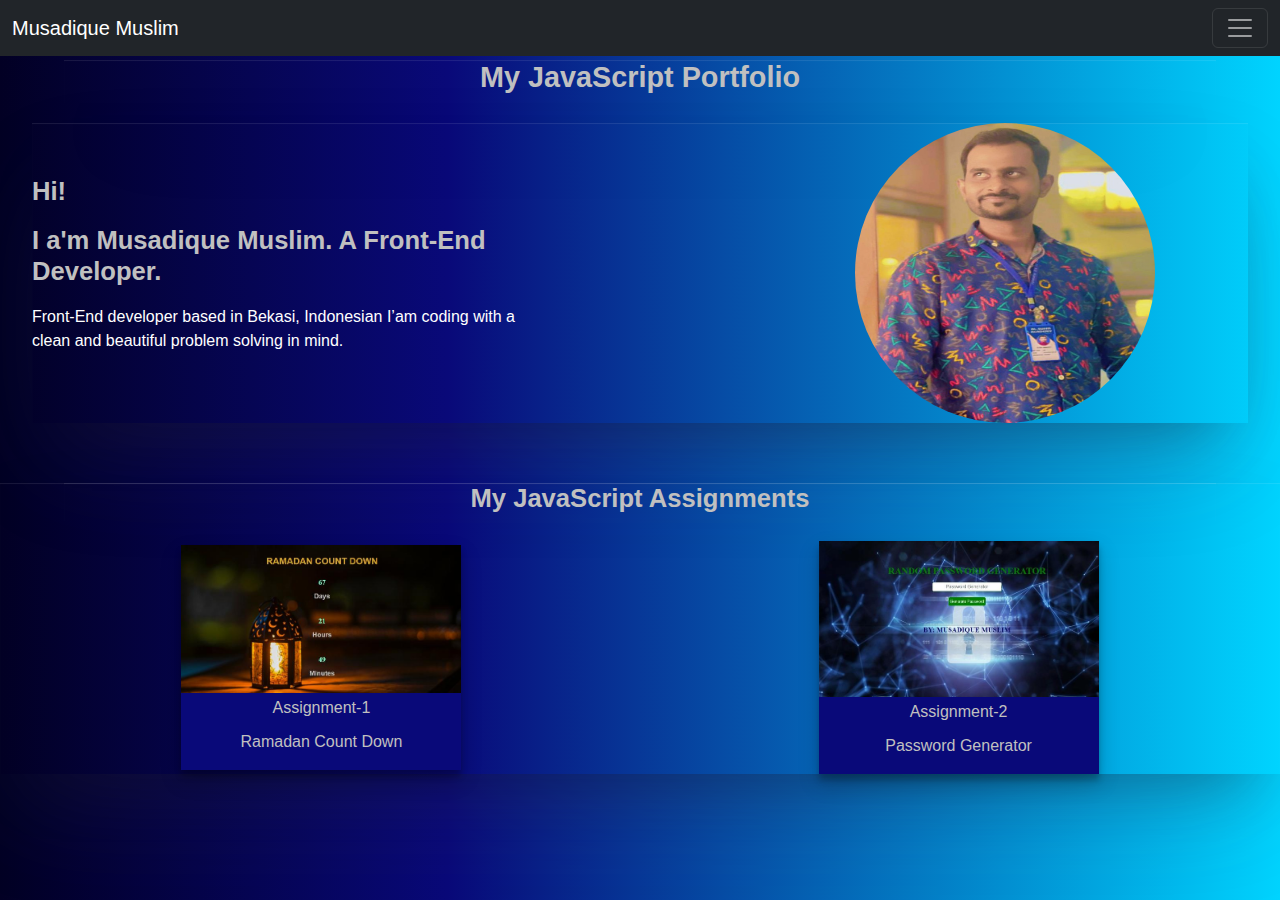
==== index.html @ c7098f0d "Initial commit" ====
<!DOCTYPE html>
<html lang="en">
<head>
    <meta charset="UTF-8">
    <meta name="viewport" content="width=device-width, initial-scale=1.0">
    <title>Js-Portfolio</title>
    <link rel="stylesheet" href="https://cdn.jsdelivr.net/npm/bootstrap@5.3.2/dist/css/bootstrap.min.css">
    <link rel="stylesheet" href="https://cdnjs.cloudflare.com/ajax/libs/font-awesome/6.5.1/css/all.min.css">
    <link rel="stylesheet" href="style.css">
</head>
<body>
    
    <nav class="navbar navbar-dark bg-dark fixed-top">
        <div class="container-fluid">
          <a class="navbar-brand" href="#">Musadique Muslim</a>
          <button class="navbar-toggler" type="button" data-bs-toggle="offcanvas" data-bs-target="#offcanvasDarkNavbar" aria-controls="offcanvasDarkNavbar" aria-label="Toggle navigation">
            <span class="navbar-toggler-icon"></span>
          </button>
          <div class="offcanvas offcanvas-end text-bg-dark" tabindex="-1" id="offcanvasDarkNavbar" aria-labelledby="offcanvasDarkNavbarLabel">
            <div class="offcanvas-header">
              <h5 class="offcanvas-title" id="offcanvasDarkNavbarLabel">My Portfolio</h5>
              <button type="button" class="btn-close btn-close-white" data-bs-dismiss="offcanvas" aria-label="Close"></button>
            </div>
            <div class="offcanvas-body">
              <ul class="navbar-nav justify-content-end flex-grow-1 pe-3">
                <li class="nav-item">
                  <a class="nav-link" aria-current="page" href="#">Html</a>
                </li>
                <li class="nav-item">
                  <a class="nav-link" href="#">Css</a>
                </li>
                <li class="nav-item">
                    <a class="nav-link active" href="index.html">JavaScript</a>
                </li>
                
            </div>
          </div>
        </div>
      </nav>


     <section class="hero">
    <div class="header"><h4>My JavaScript Portfolio</h4></div>
    <div class="content">
    <div class="my-intro">
    <div class="hi"><h2>Hi!</h2></div>
    <div class="hi-2"><h2>I a'm Musadique Muslim. A Front-End Developer.</h2></div>
     <div class="assignment"><p>Front-End developer based in Bekasi, Indonesian I’am coding with a clean and beautiful problem solving in mind.</p></div>
    </div>


    <div class="my-img"><img class="pic" src="images/pr.jpeg" alt=""></div>


    </div>

     </section>



     <section class="assignment-1">

     <div class="header"><h2>My JavaScript Assignments</h2></div>
 
     <div class="assignment-cards">

     <a href="https://musadiquemuslim1997.github.io/Ramzan-kareem/" target="_blank"><div class="assign-card-1">
     <div class="card-img"><img class="photo" src="images/ram.jpeg" alt=""></div>
     <div class="para-head"><h4>Assignment-1</h4></div>
     <div class="para"><p>Ramadan Count Down</p></div>

     </div></a>
     <a href="https://musadiquemuslim1997.github.io/Passwords-Generator/"target="_blank"><div class="assign-card-1">
      <div class="card-img"><img class="photo" src="images/pass.jpeg" alt=""></div>
      <div class="para-head"><h4>Assignment-2</h4></div>
      <div class="para"><p>Password Generator</p></div>
 
      </div></a>

     </div>


     </section>



    <script src="https://cdn.jsdelivr.net/npm/bootstrap@5.3.2/dist/js/bootstrap.bundle.min.js"></script>
    <script src="https://cdn.jsdelivr.net/npm/@popperjs/core@2.11.8/dist/umd/popper.min.js" integrity="sha384-I7E8VVD/ismYTF4hNIPjVp/Zjvgyol6VFvRkX/vR+Vc4jQkC+hVqc2pM8ODewa9r" crossorigin="anonymous"></script>
    <script src="https://cdn.jsdelivr.net/npm/bootstrap@5.3.2/dist/js/bootstrap.min.js" integrity="sha384-BBtl+eGJRgqQAUMxJ7pMwbEyER4l1g+O15P+16Ep7Q9Q+zqX6gSbd85u4mG4QzX+" crossorigin="anonymous"></script>
</body>
</html>
---- style.css ----
*{
    font-family: sans-serif;
}


body{
    background: linear-gradient(90deg, rgba(2,0,36,1) 0%, rgba(9,9,121,1) 35%, rgba(0,212,255,1) 100%);
}

.hero{
    width: 100%;
    
    margin-top: 60px;
   gap: 20px;
    display: flex;
    align-items: center;
    justify-content: center;
    flex-wrap: wrap;
}
.header{
    width: 90%;
    box-shadow: rgba(255, 255, 255, 0.1) 0px 1px 1px 0px inset, rgba(50, 50, 93, 0.25) 0px 50px 100px -20px, rgba(0, 0, 0, 0.3) 0px 30px 60px -30px;
    display: flex;
    align-items: center;
    justify-content: center;
    text-align: center;
    
  
   

}
.header > h4{
    
    font-size: 1.8rem;
    font-weight: bolder;
    color: silver;
}

.content{
    width: 95%;
    box-shadow: rgba(255, 255, 255, 0.1) 0px 1px 1px 0px inset, rgba(50, 50, 93, 0.25) 0px 50px 100px -20px, rgba(0, 0, 0, 0.3) 0px 30px 60px -30px;
    display: flex;
    
    align-items: center;
    justify-content: space-between;
   
   
    gap: 20px;
}

.my-intro{
    width: 40%;
   
    display: flex;
    align-items: center;
    justify-content: center;
    flex-wrap: wrap;
    gap: 10px;
    
}
.my-img{
    width:40%;
   
   
    
    display: flex;
    object-fit: cover;
    align-items: center;
    justify-content: center;
   
    
}


.pic{
   
    width: 300px;
   height: 300px;
   border-radius:50% ;    
}
.hi{
    width: 100%;
    display: flex;
    align-items: center;
   
    
}
h2{
    font-size: 1.6rem;
    font-weight: bolder;
    color: silver;
}
.hi-2{
    width: 100%;
    display: flex;
    align-items: center;
}
.assignment{
    width: 100%;
    display: flex;
    align-items: center;
}
p{
    font-size: 1rem;
    color: white;
}
@media screen and (max-width:800px){
    .content{
        flex-direction:column-reverse;
    }
    .my-intro{
        width: 90%;
        justify-content: center;
        text-align: center;
        margin-top: 20px;
    }
    .my-img{
        width: 90%;
       
    }
    .hi{
        justify-content: center;
    }
    .pic{
   
        width: 200px;
       height: 200px;
       border-radius:50% ;    
    }
}
.assignment-1{
    width: 100%;
    box-shadow: rgba(255, 255, 255, 0.1) 0px 1px 1px 0px inset, rgba(50, 50, 93, 0.25) 0px 50px 100px -20px, rgba(0, 0, 0, 0.3) 0px 30px 60px -30px;
    margin-top: 60px;
    display: flex;
    align-items: center;
    justify-content: center;
    flex-wrap: wrap;
    gap: 20px;
}
.assignment-cards{
    width: 98%;
    
    display: flex;
    align-items: center;
    justify-content: space-around;
    flex-wrap: wrap;
   gap: 20px;
    /* background-color: beige; */

}

.assign-card-1{
    width: 280px;
    
    display: flex;
    align-items: center;
    justify-content: center;
    flex-wrap: wrap;
   background-color: rgba(9,9,121,1);
    
    
    gap: 5px;
    box-shadow: rgba(0, 0, 0, 0.19) 0px 10px 20px, rgba(0, 0, 0, 0.23) 0px 6px 6px;
}
.card-img{
    width: 100%;
    
    display: flex;
    align-items: center;
    justify-content: center;
    
   
    object-fit: cover;
}

.card-img > img{
    width: 100%;
    
}
.para-head{
    width: 100%;
    display: flex;
    align-items: center;
    justify-content: center;
    
}
.para-head > h4{
    font-size: 1rem;
    color: silver;
}
.para{
    width: 100%;
    display: flex;
    align-items: center;
    justify-content: center;
}

.para > p{
    font-size: 1rem;
    color: silver;
}
a{
    text-decoration: none;
}
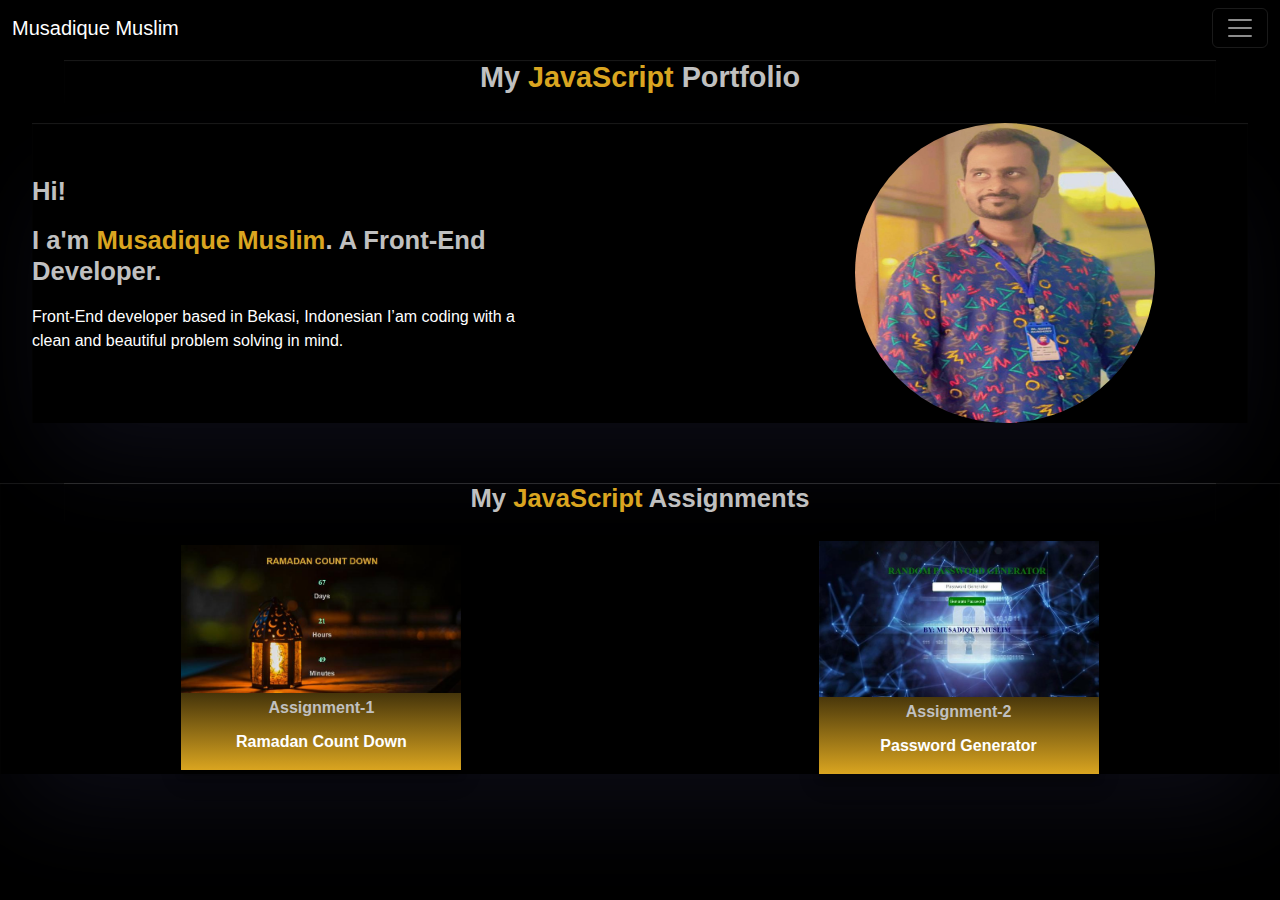
==== commit 22b9db4a: "change color" ====
--- a/index.html
+++ b/index.html
@@ -10,7 +10,7 @@
 </head>
 <body>
     
-    <nav class="navbar navbar-dark bg-dark fixed-top">
+    <nav class="navbar navbar-dark bg-dark fixed-top my-header">
         <div class="container-fluid">
           <a class="navbar-brand" href="#">Musadique Muslim</a>
           <button class="navbar-toggler" type="button" data-bs-toggle="offcanvas" data-bs-target="#offcanvasDarkNavbar" aria-controls="offcanvasDarkNavbar" aria-label="Toggle navigation">
@@ -40,11 +40,11 @@
 
 
      <section class="hero">
-    <div class="header"><h4>My JavaScript Portfolio</h4></div>
+    <div class="header"><h4>My <span class="gold">JavaScript</span> Portfolio</h4></div>
     <div class="content">
     <div class="my-intro">
     <div class="hi"><h2>Hi!</h2></div>
-    <div class="hi-2"><h2>I a'm Musadique Muslim. A Front-End Developer.</h2></div>
+    <div class="hi-2"><h2>I a'm <span class="gold">Musadique Muslim</span>. A Front-End Developer.</h2></div>
      <div class="assignment"><p>Front-End developer based in Bekasi, Indonesian I’am coding with a clean and beautiful problem solving in mind.</p></div>
     </div>
 
@@ -60,7 +60,7 @@
 
      <section class="assignment-1">
 
-     <div class="header"><h2>My JavaScript Assignments</h2></div>
+     <div class="header"><h2>My <span class="gold">JavaScript</span> Assignments</h2></div>
  
      <div class="assignment-cards">
 
--- a/style.css
+++ b/style.css
@@ -5,9 +5,11 @@
 
 
 body{
-    background: linear-gradient(90deg, rgba(2,0,36,1) 0%, rgba(9,9,121,1) 35%, rgba(0,212,255,1) 100%);
-}
-
+  background-color: black;
+}
+.my-header{
+    background-color: black !important;
+}
 .hero{
     width: 100%;
     
@@ -29,6 +31,9 @@
   
    
 
+}
+.gold{
+    color: goldenrod;
 }
 .header > h4{
     
@@ -158,7 +163,7 @@
     align-items: center;
     justify-content: center;
     flex-wrap: wrap;
-   background-color: rgba(9,9,121,1);
+   background-image: linear-gradient(black 50%, goldenrod);
     
     
     gap: 5px;
@@ -189,6 +194,7 @@
 .para-head > h4{
     font-size: 1rem;
     color: silver;
+    font-weight: bold;
 }
 .para{
     width: 100%;
@@ -199,7 +205,8 @@
 
 .para > p{
     font-size: 1rem;
-    color: silver;
+    color: white;
+    font-weight: bold;
 }
 a{
     text-decoration: none;
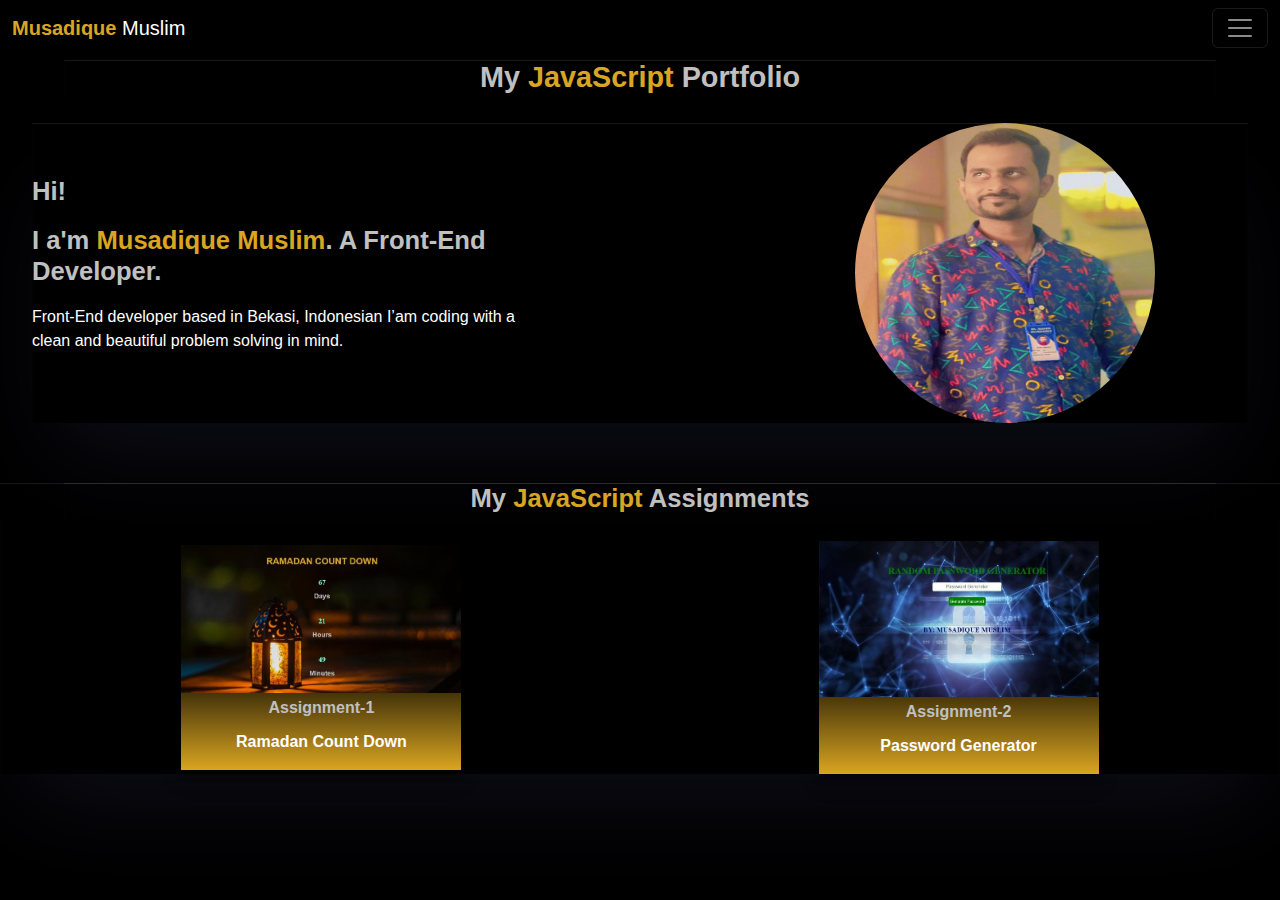
==== commit f4873787: "add css file" ====
--- a/index.html
+++ b/index.html
@@ -12,7 +12,7 @@
     
     <nav class="navbar navbar-dark bg-dark fixed-top my-header">
         <div class="container-fluid">
-          <a class="navbar-brand" href="#">Musadique Muslim</a>
+          <a class="navbar-brand" href="#"><span class="gold">Musadique</span> Muslim</a>
           <button class="navbar-toggler" type="button" data-bs-toggle="offcanvas" data-bs-target="#offcanvasDarkNavbar" aria-controls="offcanvasDarkNavbar" aria-label="Toggle navigation">
             <span class="navbar-toggler-icon"></span>
           </button>
@@ -27,7 +27,7 @@
                   <a class="nav-link" aria-current="page" href="#">Html</a>
                 </li>
                 <li class="nav-item">
-                  <a class="nav-link" href="#">Css</a>
+                  <a class="nav-link" href="css.html">Css</a>
                 </li>
                 <li class="nav-item">
                     <a class="nav-link active" href="index.html">JavaScript</a>
--- a/style.css
+++ b/style.css
@@ -34,6 +34,7 @@
 }
 .gold{
     color: goldenrod;
+    font-weight: bolder;
 }
 .header > h4{
     
